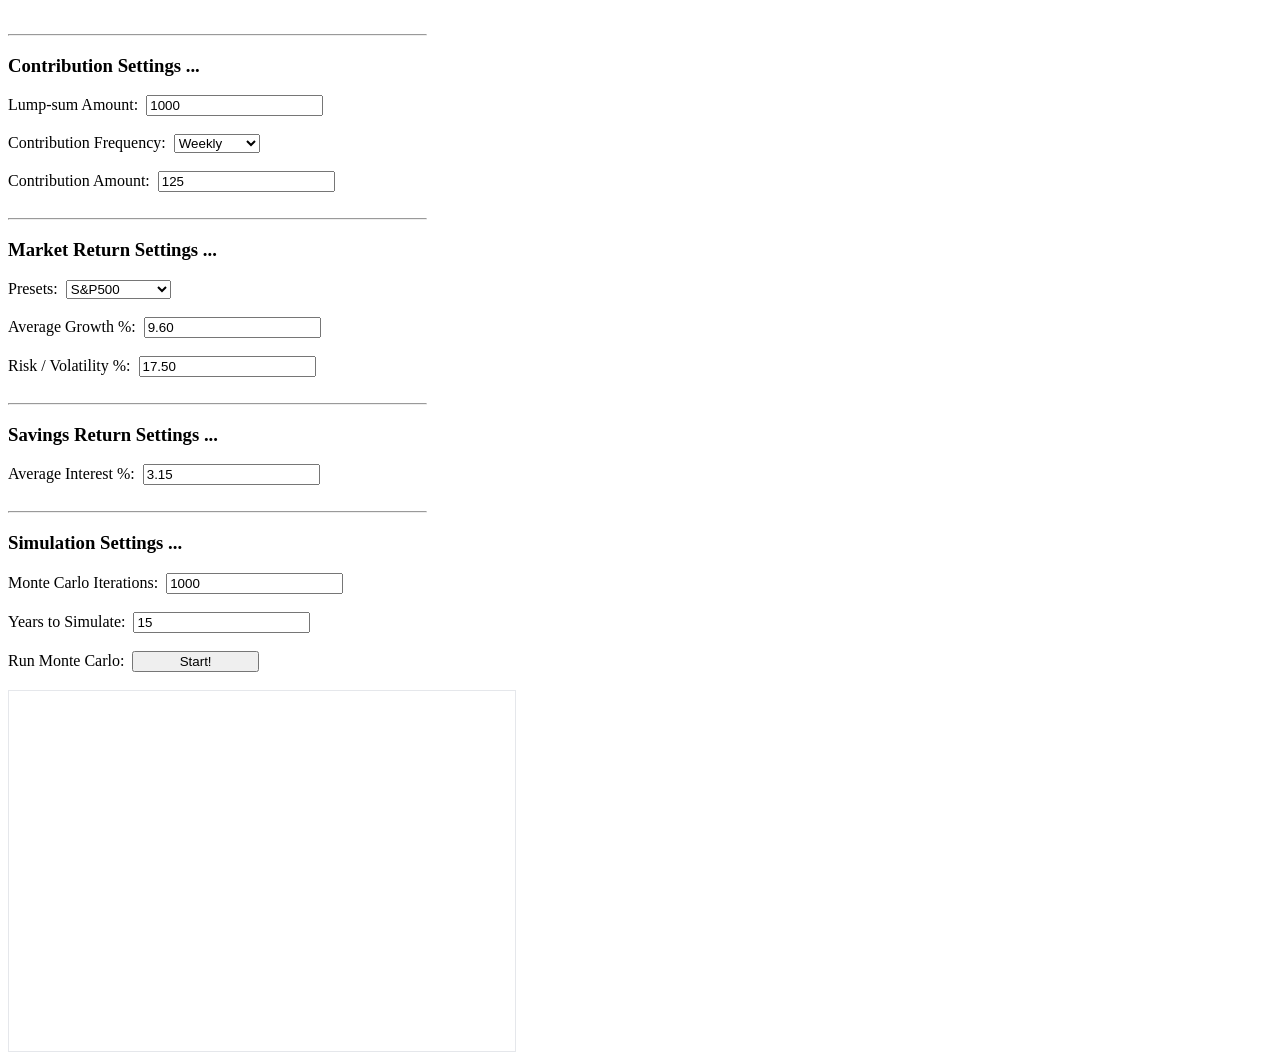
==== emergencysavings_vs_emergencyinvesting/esei.html @ 8dc0ede1 "Made chart" ====
<!DOCTYPE html>
<html lang="en">
<head>
    <meta charset="UTF-8">
    <title>Saving/Investing Simulation</title>
    
    <link rel="stylesheet" href="eseistyle.css">
    <script src="esei.js" defer></script>

</head>

<br><hr class="hf-ln">            <!-- Contribution Settings --> 
<h3>Contribution Settings ...</h3>

<label for="lump-sum">Lump-sum Amount:&nbsp;</label>
<input type="number" id="lump-sum" step="any" min="0" value="1000">

<br><br>

<label for="contri-freq">Contribution Frequency:&nbsp;</label>
<select id="contri-freq">  
    <option value="252">Daily</option>
    <option value="52" selected>Weekly</option>
    <option value="26">Biweekly</option>
    <option value="12">Monthly</option>
    <option value="6">Bimonthly</option>
    <option value="4">Quarterly</option>
    <option value="2">Biquarterly</option>
    <option value="1">Yearly</option>
</select>

<br><br>

<label for="contri-amount">Contribution Amount:&nbsp;</label>
<input type="number" id="contri-amount" step="any" min="0" value="125">

<br><br><hr class="hf-ln">            <!-- Market Return Settings --> 
<h3>Market Return Settings ...</h3>

<label for="preset-returns">Presets:&nbsp;</label>
<select id="preset-returns">
    <option value="">Manual</option>
    <option value="SPY" selected>S&P500</option>
    <option value="QQQ">NASDAQ 100</option>
</select>

<br><br>

<label for="cagr">Average Growth %:&nbsp;</label>
<input type="number" id="cagr" class="marketInputs" step="any" min="0" value="9.60">

<br><br>

<label for="volatility">Risk / Volatility %:&nbsp;</label>
<input type="number" id="volatility" class="marketInputs" step="any" min="0" value="17.50" max="100">

<br><br><hr class="hf-ln">          <!-- Savings Return Settings --> 
<h3>Savings Return Settings ...</h3>

<label for="interest">Average Interest %:&nbsp;</label>
<input type="number" id="interest" step="any" min="0" value="3.15">

<br><br><hr class="hf-ln">          <!-- Simulation Settings --> 
<h3>Simulation Settings ...</h3>

<label for="iterations">Monte Carlo Iterations:&nbsp;</label>
<input type="number" id="iterations" step="any" min="0" value="1000">

<br><br>

<label for="years">Years to Simulate:&nbsp;</label>
<input type="number" id="years" step="any" min="0" max="100" value="15">

<br><br>
<label>Run Monte Carlo:&nbsp;</label>
<button id="run-button" class="wide-button"> Start! </button>

<br><br>

<div id="chart-container" style="position: relative; width: 40%; height: 40vh; min-height: 200px; min-width: 0; margin-left: 0; margin-right: auto;">
    <canvas id="simChart" style="position: absolute; inset: 0; width: 100%; height: 100%; display: block; border: 1px solid #e5e7eb; background: #ffffff;"></canvas>
</div>
---- emergencysavings_vs_emergencyinvesting/eseistyle.css ----
.wide-button {
    width : 10%;
}

.hf-ln {
    margin-left : 0;
    margin-right : auto;
    width : 33%;
    min-width: 375px;
}
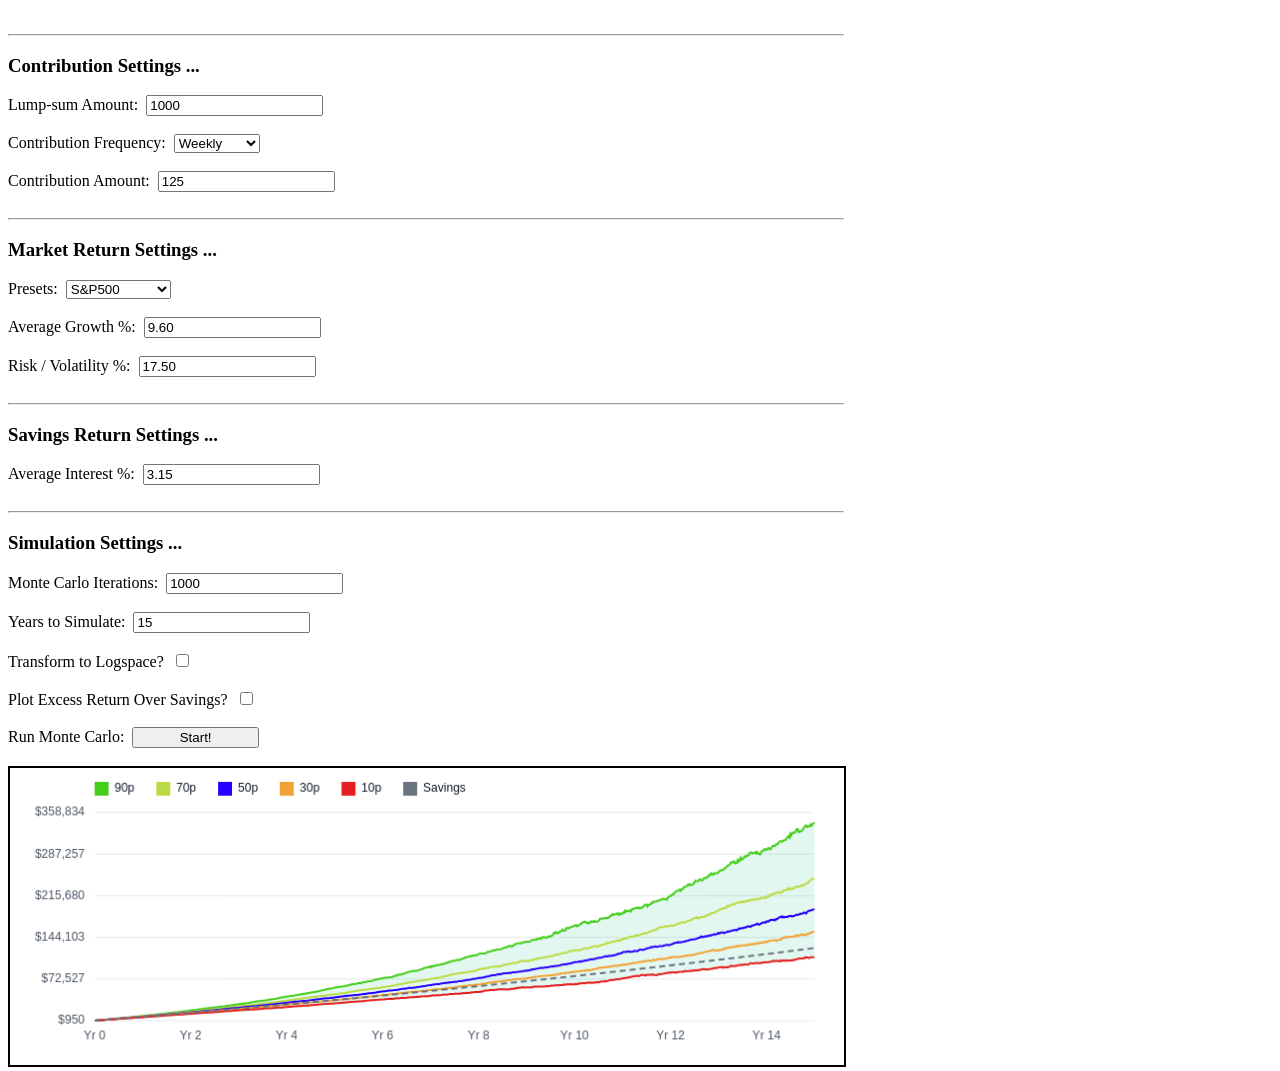
==== commit 5522a200: "added logspace and excess value" ====
--- a/emergencysavings_vs_emergencyinvesting/esei.html
+++ b/emergencysavings_vs_emergencyinvesting/esei.html
@@ -9,7 +9,9 @@
 
 </head>
 
-<br><hr class="hf-ln">            <!-- Contribution Settings --> 
+<!-- Contribution Settings --> 
+
+<br><hr class="hf-ln">            
 <h3>Contribution Settings ...</h3>
 
 <label for="lump-sum">Lump-sum Amount:&nbsp;</label>
@@ -34,7 +36,9 @@
 <label for="contri-amount">Contribution Amount:&nbsp;</label>
 <input type="number" id="contri-amount" step="any" min="0" value="125">
 
-<br><br><hr class="hf-ln">            <!-- Market Return Settings --> 
+<!-- Market Return Settings --> 
+
+<br><br><hr class="hf-ln">            
 <h3>Market Return Settings ...</h3>
 
 <label for="preset-returns">Presets:&nbsp;</label>
@@ -54,17 +58,21 @@
 <label for="volatility">Risk / Volatility %:&nbsp;</label>
 <input type="number" id="volatility" class="marketInputs" step="any" min="0" value="17.50" max="100">
 
-<br><br><hr class="hf-ln">          <!-- Savings Return Settings --> 
+<!-- Savings Return Settings --> 
+
+<br><br><hr class="hf-ln">          
 <h3>Savings Return Settings ...</h3>
 
 <label for="interest">Average Interest %:&nbsp;</label>
 <input type="number" id="interest" step="any" min="0" value="3.15">
 
-<br><br><hr class="hf-ln">          <!-- Simulation Settings --> 
+<!-- Simulation Settings --> 
+
+<br><br><hr class="hf-ln">          
 <h3>Simulation Settings ...</h3>
 
 <label for="iterations">Monte Carlo Iterations:&nbsp;</label>
-<input type="number" id="iterations" step="any" min="0" value="1000">
+<input type="number" id="iterations" step="any" min="5" value="1000">
 
 <br><br>
 
@@ -72,11 +80,24 @@
 <input type="number" id="years" step="any" min="0" max="100" value="15">
 
 <br><br>
+
+<label for="logspace">Transform to Logspace?&nbsp;</label>
+<input type="checkbox" id="logspace">
+
+<br><br>
+
+<label for="savings-subtract">Plot Excess Return Over Savings?&nbsp;</label>
+<input type="checkbox" id="savings-subtract">
+
+<br><br>
+
 <label>Run Monte Carlo:&nbsp;</label>
 <button id="run-button" class="wide-button"> Start! </button>
 
 <br><br>
 
-<div id="chart-container" style="position: relative; width: 40%; height: 40vh; min-height: 200px; min-width: 0; margin-left: 0; margin-right: auto;">
-    <canvas id="simChart" style="position: absolute; inset: 0; width: 100%; height: 100%; display: block; border: 1px solid #e5e7eb; background: #ffffff;"></canvas>
+<!-- Chart --> 
+
+<div id="chart-container" style="position: relative; width: 66%; height: 33vh; min-height: 0; min-width: 0; margin-left: 0; margin-right: auto;">
+    <canvas id="simChart" style="position: absolute; inset: 0; width: 100%; height: 100%; display: block; border: 2px solid #000; background: #ffffff;"></canvas>
 </div>
--- a/emergencysavings_vs_emergencyinvesting/eseistyle.css
+++ b/emergencysavings_vs_emergencyinvesting/eseistyle.css
@@ -1,3 +1,4 @@
+
 .wide-button {
     width : 10%;
 }
@@ -5,6 +6,6 @@
 .hf-ln {
     margin-left : 0;
     margin-right : auto;
-    width : 33%;
+    width : 66%;
     min-width: 375px;
 }
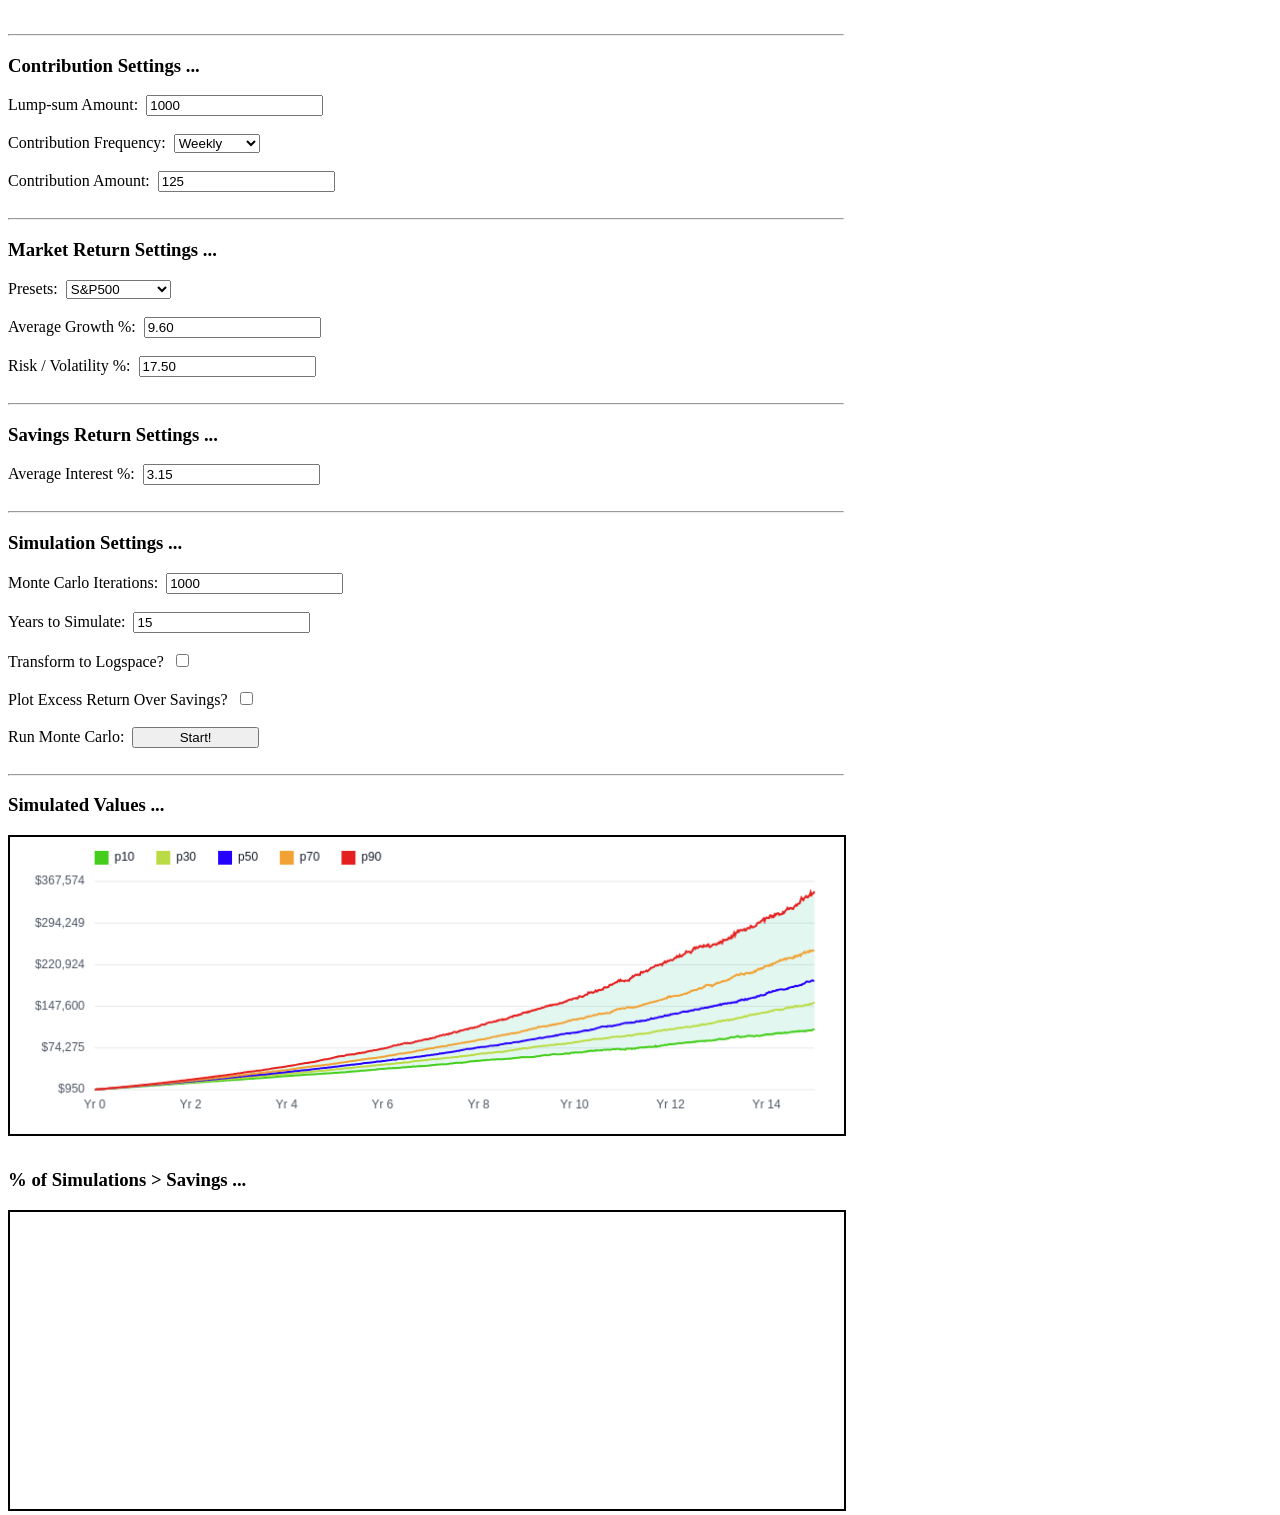
==== commit 2f3d2f29: "Made chart plotting easier" ====
--- a/emergencysavings_vs_emergencyinvesting/esei.html
+++ b/emergencysavings_vs_emergencyinvesting/esei.html
@@ -94,10 +94,18 @@
 <label>Run Monte Carlo:&nbsp;</label>
 <button id="run-button" class="wide-button"> Start! </button>
 
-<br><br>
+<!-- Charts --> 
 
-<!-- Chart --> 
+<br><br><hr class="hf-ln">  
 
-<div id="chart-container" style="position: relative; width: 66%; height: 33vh; min-height: 0; min-width: 0; margin-left: 0; margin-right: auto;">
+<label for="price-chart-container"><h3>Simulated Values ...</h3></label>
+<div id="price-chart-container" style="position: relative; width: 66%; height: 33vh; min-height: 0; min-width: 0; margin-left: 0; margin-right: auto;">
     <canvas id="simChart" style="position: absolute; inset: 0; width: 100%; height: 100%; display: block; border: 2px solid #000; background: #ffffff;"></canvas>
 </div>
+
+<br>
+
+<label for="percent-chart-container"><h3>% of Simulations > Savings ...</h3></label>
+<div id="percent-chart-container" style="position: relative; width: 66%; height: 33vh; min-height: 0; min-width: 0; margin-left: 0; margin-right: auto;">
+    <canvas id="percentChart" style="position: absolute; inset: 0; width: 100%; height: 100%; display: block; border: 2px solid #000; background: #ffffff;"></canvas>
+</div>
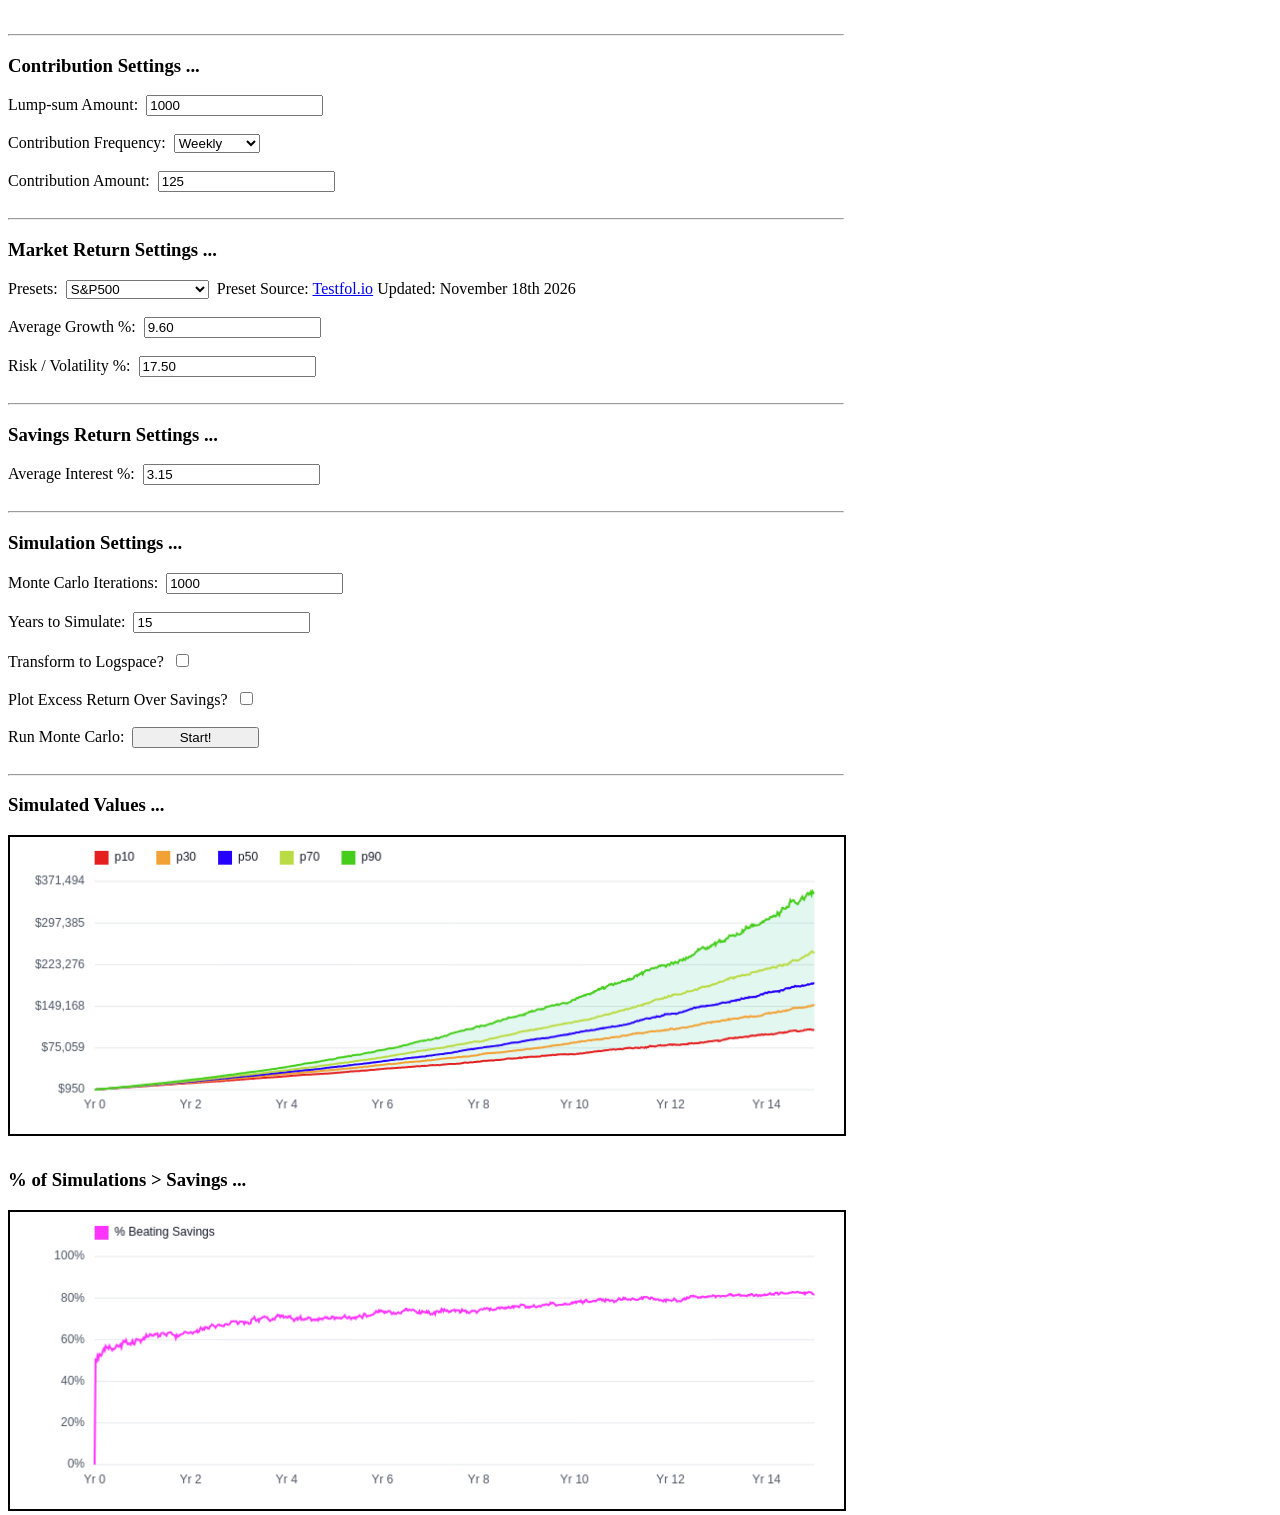
==== commit e1130228: "Added more presets" ====
--- a/emergencysavings_vs_emergencyinvesting/esei.html
+++ b/emergencysavings_vs_emergencyinvesting/esei.html
@@ -43,10 +43,25 @@
 
 <label for="preset-returns">Presets:&nbsp;</label>
 <select id="preset-returns">
+
     <option value="">Manual</option>
+
     <option value="SPY" selected>S&P500</option>
     <option value="QQQ">NASDAQ 100</option>
+    <option value="TQQQ">3x NASDAQ 100</option>
+    <option value="USSCV">US Small Cap Value</option>
+
+    <option value="VT">Total World</option>
+    <option value="VTI">Total US</option>
+    <option value="VXUS">Total Intl' (EXUS)</option>
+    
+    <option value="Gold">Gold</option>
+    <option value="Silver">Silver</option>
+
+    <option value="BTC">Bitcoin</option>
+
 </select>
+<label>&nbsp;Preset Source:&nbsp;<a href="https://testfol.io" target="_blank">Testfol.io</a>&nbsp;Updated:&nbsp;November 18th 2026</label>
 
 <br><br>
 
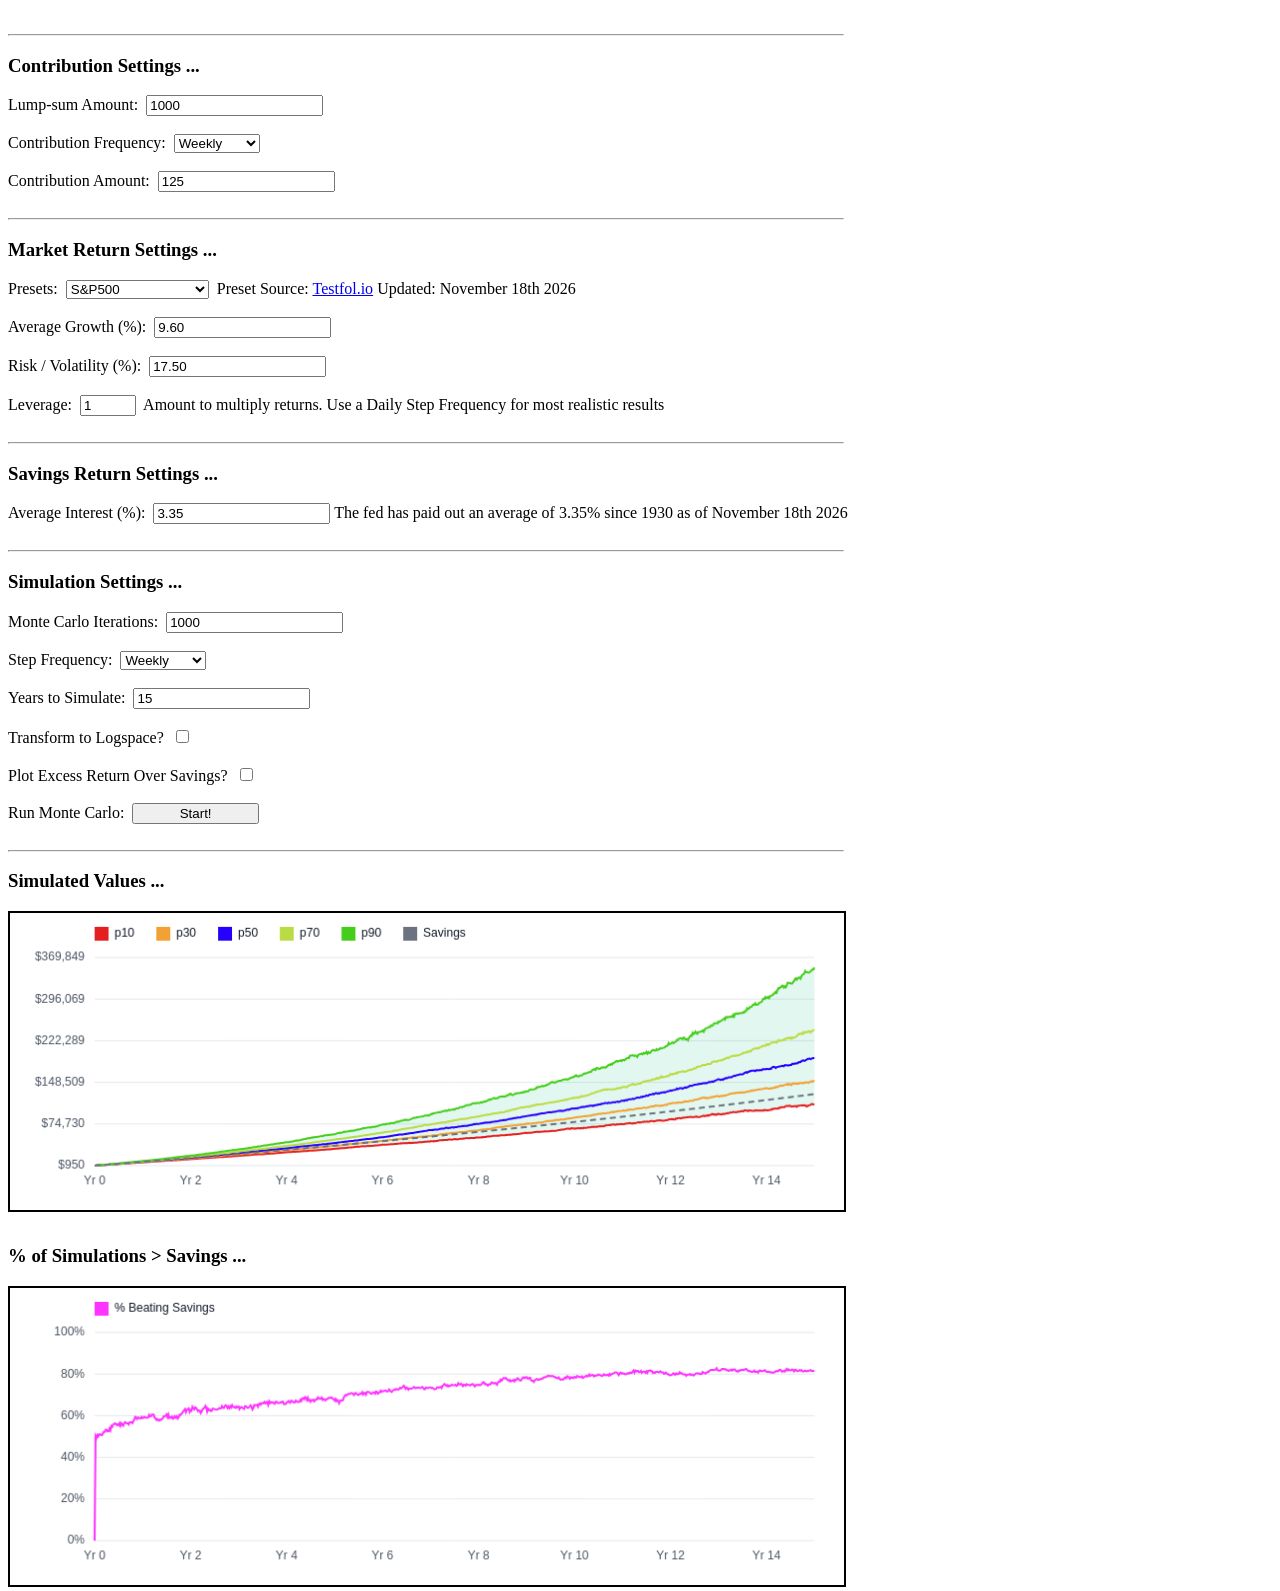
==== commit 1ea42876: "Added simulated leverage" ====
--- a/emergencysavings_vs_emergencyinvesting/esei.html
+++ b/emergencysavings_vs_emergencyinvesting/esei.html
@@ -48,7 +48,6 @@
 
     <option value="SPY" selected>S&P500</option>
     <option value="QQQ">NASDAQ 100</option>
-    <option value="TQQQ">3x NASDAQ 100</option>
     <option value="USSCV">US Small Cap Value</option>
 
     <option value="VT">Total World</option>
@@ -65,21 +64,28 @@
 
 <br><br>
 
-<label for="cagr">Average Growth %:&nbsp;</label>
+<label for="cagr">Average Growth (%):&nbsp;</label>
 <input type="number" id="cagr" class="marketInputs" step="any" min="0" value="9.60">
 
 <br><br>
 
-<label for="volatility">Risk / Volatility %:&nbsp;</label>
+<label for="volatility">Risk / Volatility (%):&nbsp;</label>
 <input type="number" id="volatility" class="marketInputs" step="any" min="0" value="17.50" max="100">
+
+<br><br>
+
+<label for="leverage">Leverage:&nbsp;</label>
+<input type="number" id="leverage" step="0.1" min="0" value="1" max="5">
+<label>&nbsp;Amount to multiply returns. Use a Daily Step Frequency for most realistic results</label>
 
 <!-- Savings Return Settings --> 
 
 <br><br><hr class="hf-ln">          
 <h3>Savings Return Settings ...</h3>
 
-<label for="interest">Average Interest %:&nbsp;</label>
-<input type="number" id="interest" step="any" min="0" value="3.15">
+<label for="interest">Average Interest (%):&nbsp;</label>
+<input type="number" id="interest" step="any" min="0" value="3.35">
+<label>The fed has paid out an average of 3.35% since 1930 as of November 18th 2026</label>
 
 <!-- Simulation Settings --> 
 
@@ -88,6 +94,20 @@
 
 <label for="iterations">Monte Carlo Iterations:&nbsp;</label>
 <input type="number" id="iterations" step="any" min="5" value="1000">
+
+<br><br>
+
+<label for="step-freq">Step Frequency:&nbsp;</label>
+<select id="step-freq">  
+    <option value="252">Daily</option>
+    <option value="52" selected>Weekly</option>
+    <option value="26">Biweekly</option>
+    <option value="12">Monthly</option>
+    <option value="6">Bimonthly</option>
+    <option value="4">Quarterly</option>
+    <option value="2">Biquarterly</option>
+    <option value="1">Yearly</option>
+</select>
 
 <br><br>
 
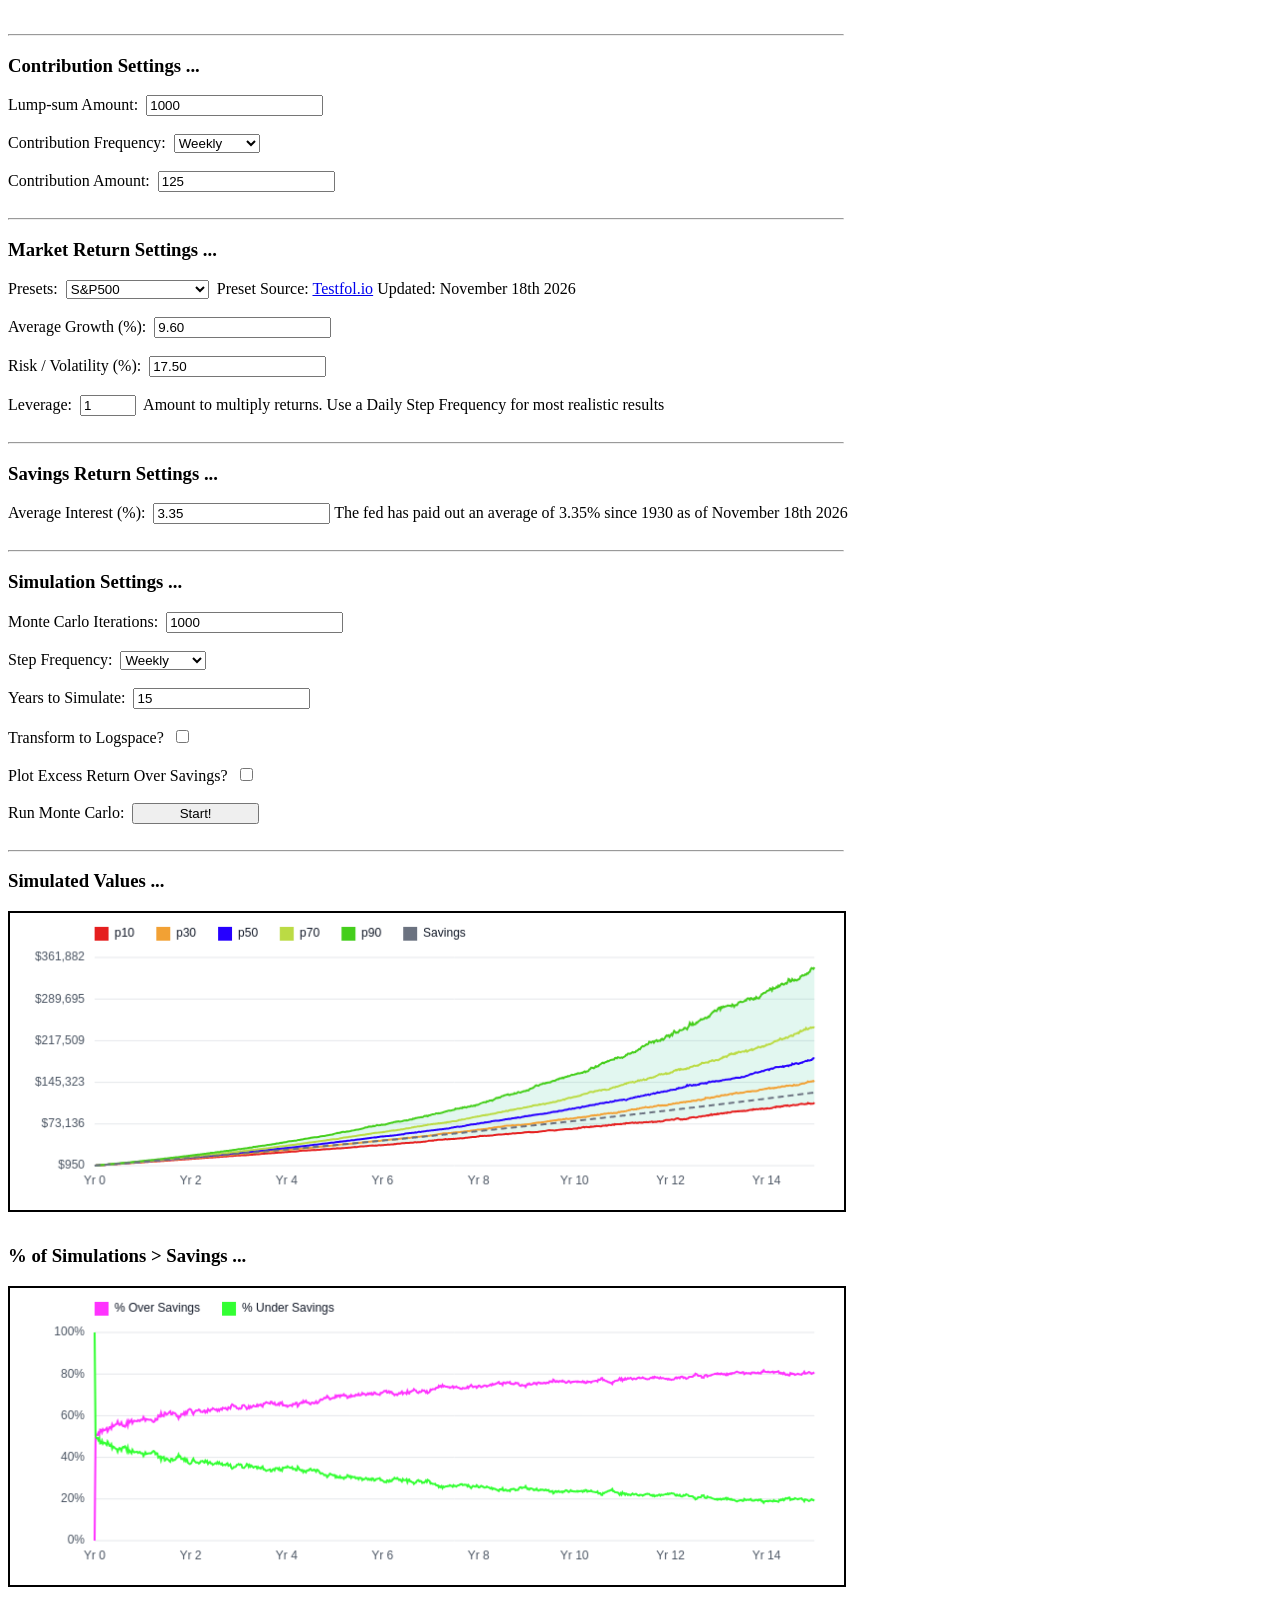
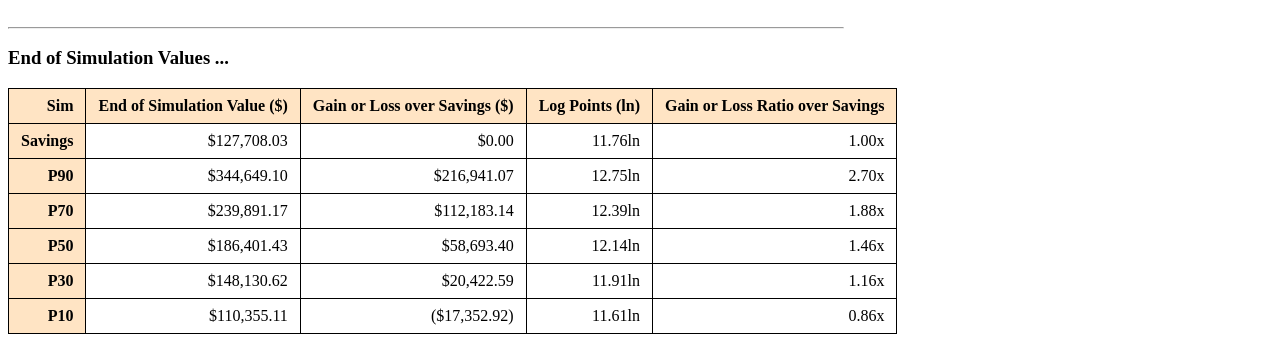
==== commit 21d235e0: "Added  table to see exact values" ====
--- a/emergencysavings_vs_emergencyinvesting/esei.html
+++ b/emergencysavings_vs_emergencyinvesting/esei.html
@@ -144,3 +144,65 @@
 <div id="percent-chart-container" style="position: relative; width: 66%; height: 33vh; min-height: 0; min-width: 0; margin-left: 0; margin-right: auto;">
     <canvas id="percentChart" style="position: absolute; inset: 0; width: 100%; height: 100%; display: block; border: 2px solid #000; background: #ffffff;"></canvas>
 </div>
+
+<!-- End of Simulation Values --> 
+
+<br><br><hr class="hf-ln">  
+
+<h3>End of Simulation Values ...</h3>
+
+<table id="EoSTable">
+  <thead>
+    <tr>
+      <th>Sim</th>
+      <th>End of Simulation Value ($)</th>
+      <th>Gain or Loss over Savings ($)</th>
+      <th>Log Points (ln)</th>
+      <th>Gain or Loss Ratio over Savings</th>
+    </tr>
+  </thead>
+  <tbody>
+    <tr>
+      <th>Savings</th>
+      <td id="savingsv">-</td>
+      <td id="savingsb">$0.00</td>
+      <td id="savingsl">-</td>
+      <td id="savingsr">1.00x</td>
+    </tr>
+    <tr>
+      <th>P90</th>
+      <td id="p90v">-</td>
+      <td id="p90b">-</td>
+      <td id="p90l">-</td>
+      <td id="p90r">-</td>
+    </tr>
+    <tr>
+      <th>P70</th>
+      <td id="p70v">-</td>
+      <td id="p70b">-</td>
+      <td id="p70l">-</td>
+      <td id="p70r">-</td>
+    </tr>
+    <tr>
+      <th>P50</th>
+      <td id="p50v">-</td>
+      <td id="p50b">-</td>
+      <td id="p50l">-</td>
+      <td id="p50r">-</td>
+    </tr>
+    <tr>
+      <th>P30</th>
+      <td id="p30v">-</td>
+      <td id="p30b">-</td>
+      <td id="p30l">-</td>
+      <td id="p30r">-</td>
+    </tr>
+    <tr>
+      <th>P10</th>
+      <td id="p10v">-</td>
+      <td id="p10b">-</td>
+      <td id="p10l">-</td>
+      <td id="p10r">-</td>
+    </tr>
+  </tbody>
+</table>
--- a/emergencysavings_vs_emergencyinvesting/eseistyle.css
+++ b/emergencysavings_vs_emergencyinvesting/eseistyle.css
@@ -8,4 +8,24 @@
     margin-right : auto;
     width : 66%;
     min-width: 375px;
+}
+
+#EoSTable {
+    border-collapse: collapse;
+    width: 260px;
+}
+
+#EoSTable th {
+    border: 1px solid #000000;
+    padding: 8px 12px;
+    text-align: right;
+    white-space: nowrap;
+    background-color:bisque;
+}
+
+#EoSTable td {
+    border: 1px solid #000000;
+    padding: 8px 12px;
+    text-align: right;
+    white-space: nowrap;
 }
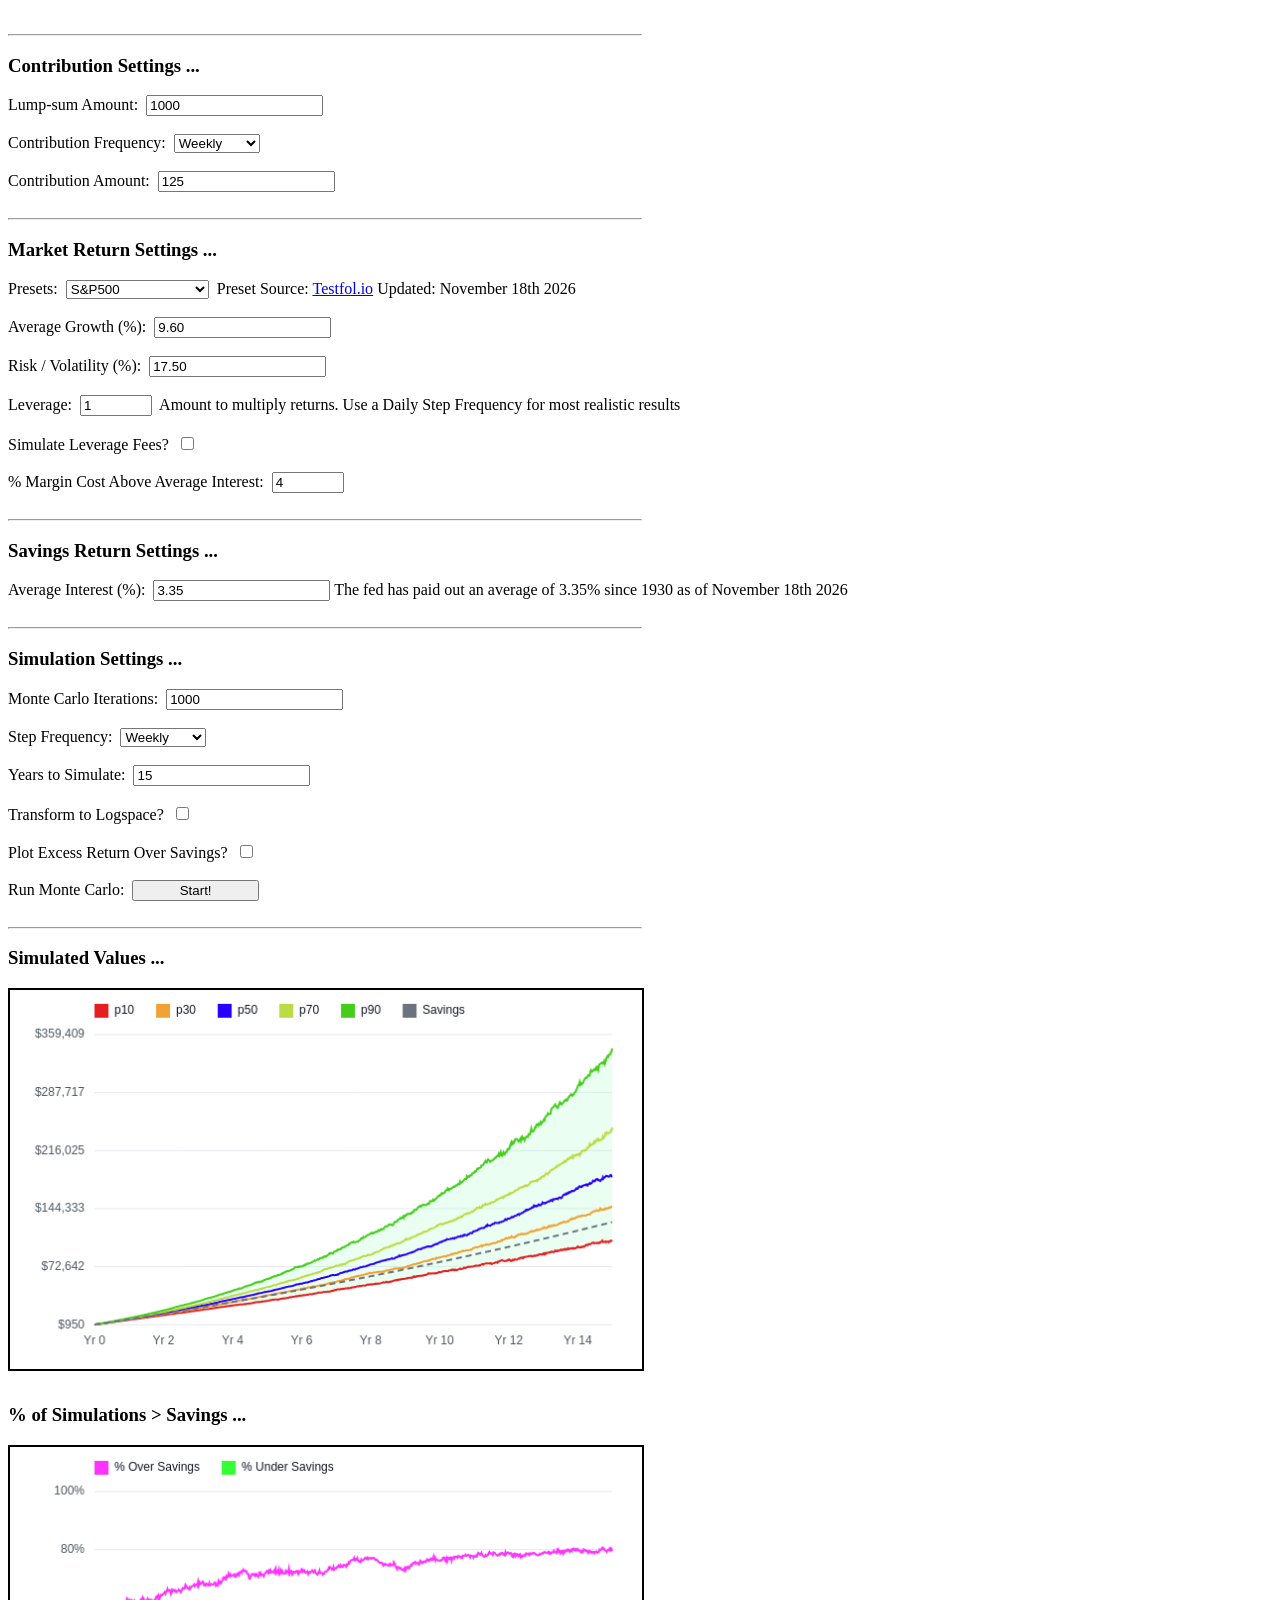
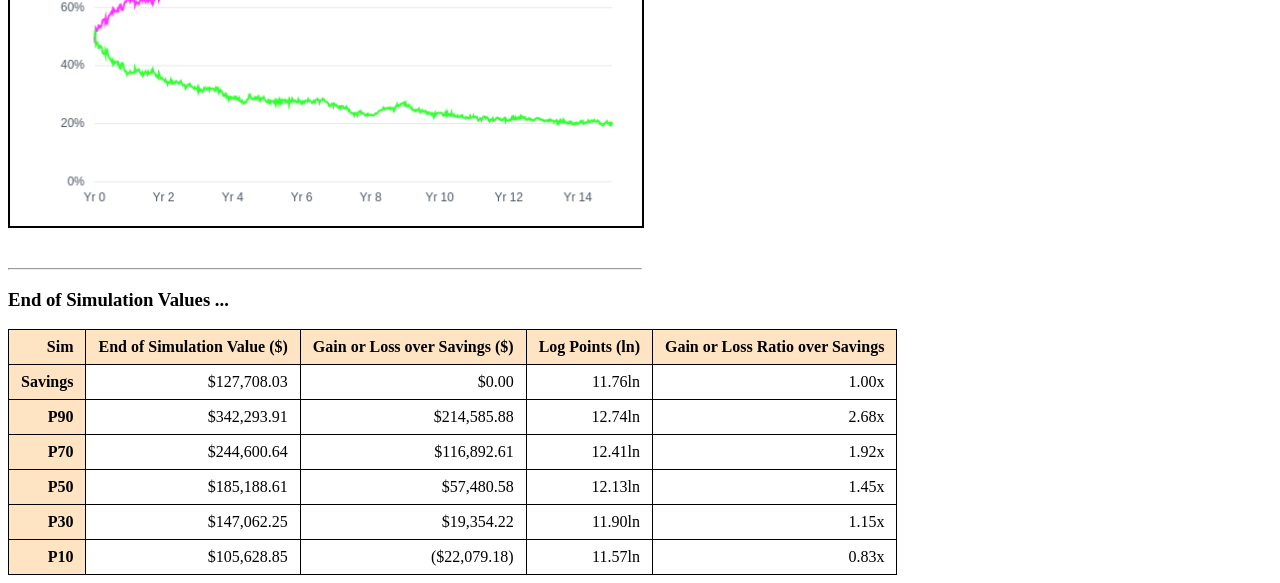
==== commit 2d754b1a: "Added leverage costs" ====
--- a/emergencysavings_vs_emergencyinvesting/esei.html
+++ b/emergencysavings_vs_emergencyinvesting/esei.html
@@ -75,8 +75,18 @@
 <br><br>
 
 <label for="leverage">Leverage:&nbsp;</label>
-<input type="number" id="leverage" step="0.1" min="0" value="1" max="5">
+<input type="number" id="leverage" step="0.1" min="0" value="1" max="100">
 <label>&nbsp;Amount to multiply returns. Use a Daily Step Frequency for most realistic results</label>
+
+<br><br>
+
+<label for="marginfee">Simulate Leverage Fees?&nbsp;</label>
+<input type="checkbox" id="marginfee">
+
+<br><br>
+
+<label for="marginrate">% Margin Cost Above Average Interest:&nbsp;</label>
+<input type="number" id="marginrate" step="0.01" min="0" value="4" max="10">
 
 <!-- Savings Return Settings --> 
 
@@ -134,14 +144,14 @@
 <br><br><hr class="hf-ln">  
 
 <label for="price-chart-container"><h3>Simulated Values ...</h3></label>
-<div id="price-chart-container" style="position: relative; width: 66%; height: 33vh; min-height: 0; min-width: 0; margin-left: 0; margin-right: auto;">
+<div id="price-chart-container" style="position: relative; width: 50%; aspect-ratio: 5/3; min-height: 0; min-width: 0; margin-left: 0; margin-right: auto;">
     <canvas id="simChart" style="position: absolute; inset: 0; width: 100%; height: 100%; display: block; border: 2px solid #000; background: #ffffff;"></canvas>
 </div>
 
 <br>
 
 <label for="percent-chart-container"><h3>% of Simulations > Savings ...</h3></label>
-<div id="percent-chart-container" style="position: relative; width: 66%; height: 33vh; min-height: 0; min-width: 0; margin-left: 0; margin-right: auto;">
+<div id="percent-chart-container" style="position: relative; width: 50%; aspect-ratio: 5/3; min-height: 0; min-width: 0; margin-left: 0; margin-right: auto;">
     <canvas id="percentChart" style="position: absolute; inset: 0; width: 100%; height: 100%; display: block; border: 2px solid #000; background: #ffffff;"></canvas>
 </div>
 
--- a/emergencysavings_vs_emergencyinvesting/eseistyle.css
+++ b/emergencysavings_vs_emergencyinvesting/eseistyle.css
@@ -6,7 +6,7 @@
 .hf-ln {
     margin-left : 0;
     margin-right : auto;
-    width : 66%;
+    width : 50%;
     min-width: 375px;
 }
 
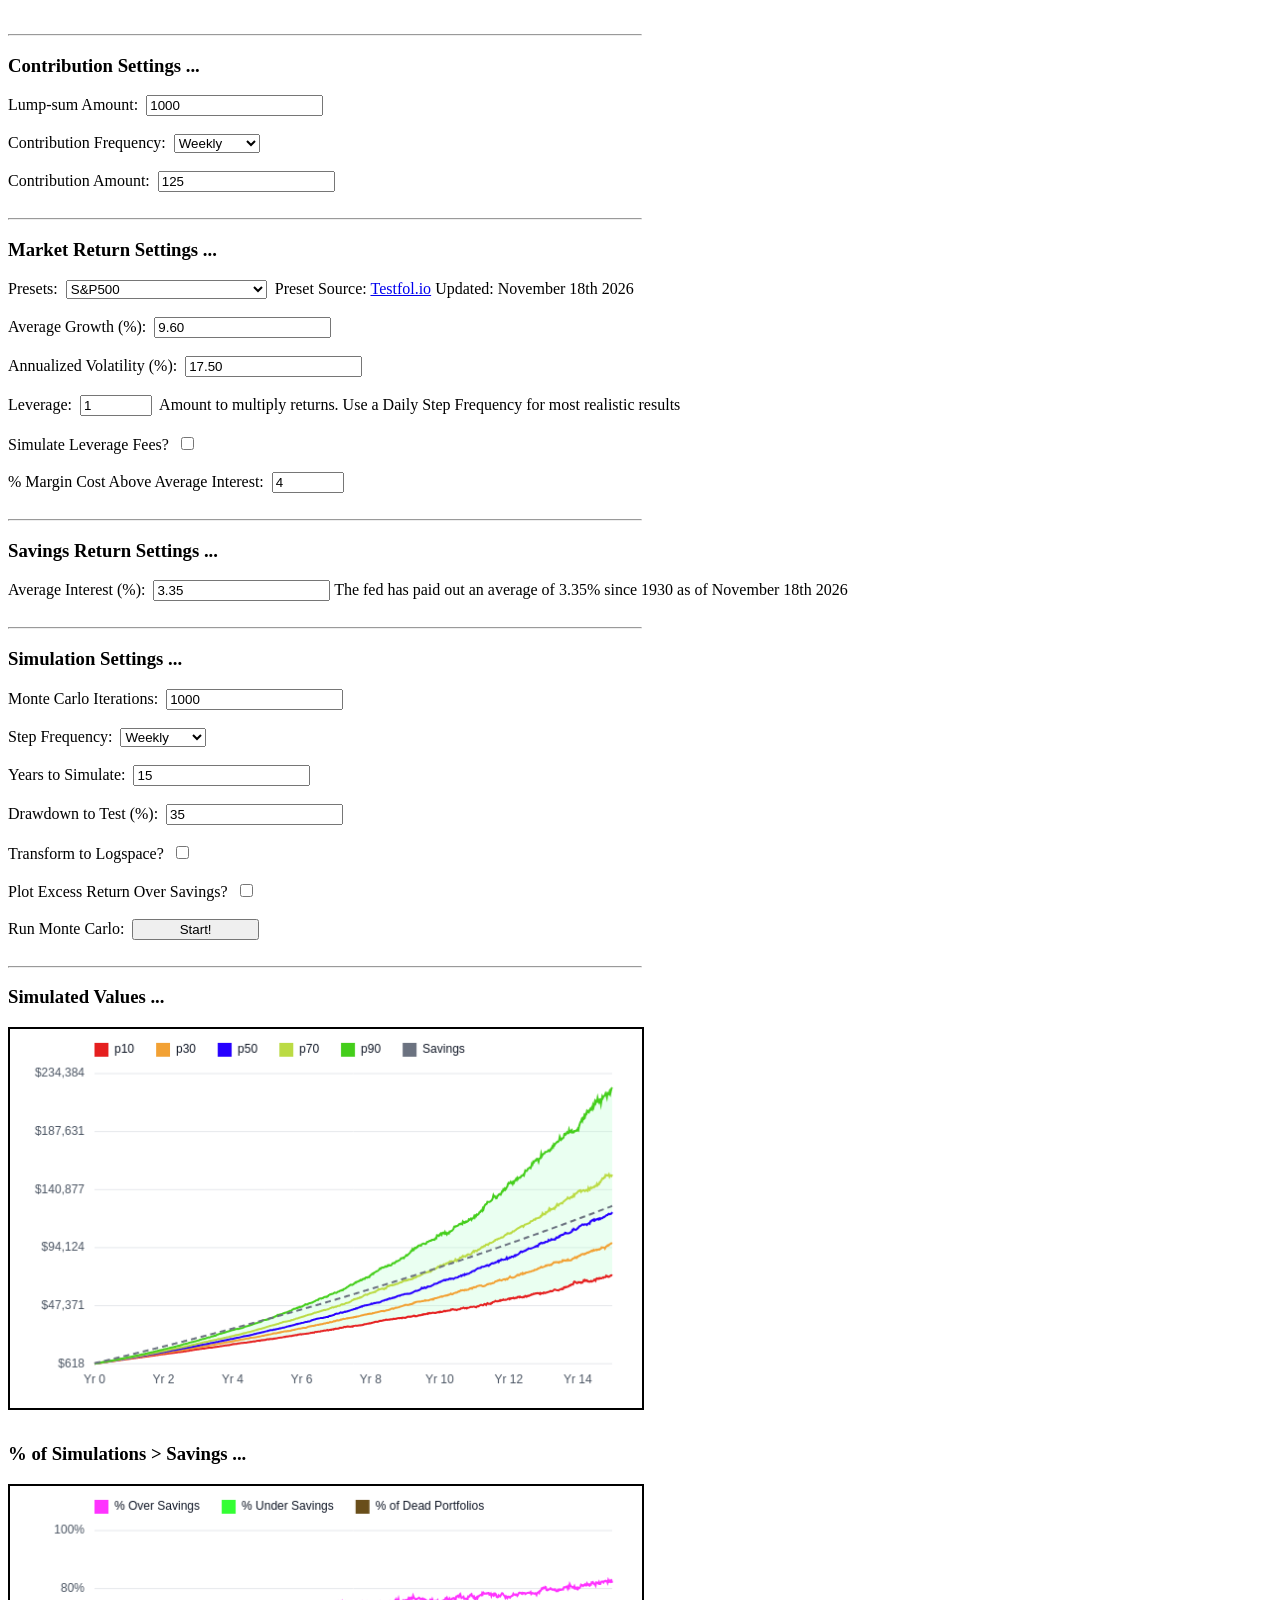
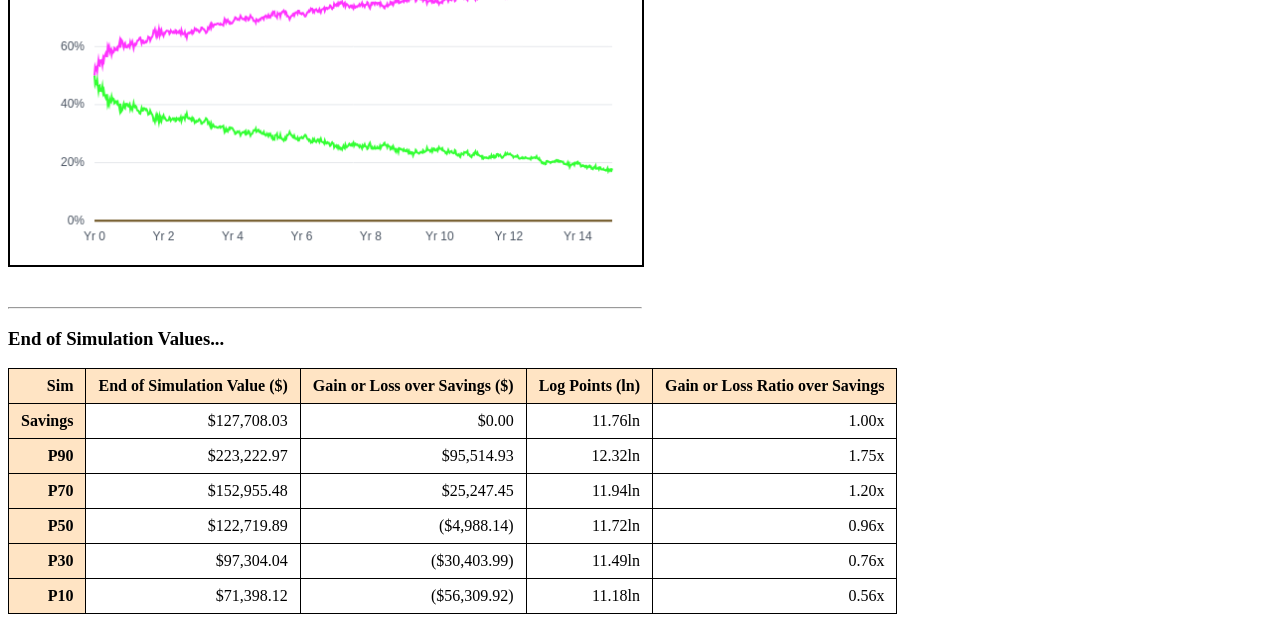
==== commit 85123ea2: "Added Drawdown Testing" ====
--- a/emergencysavings_vs_emergencyinvesting/esei.html
+++ b/emergencysavings_vs_emergencyinvesting/esei.html
@@ -48,17 +48,22 @@
 
     <option value="SPY" selected>S&P500</option>
     <option value="QQQ">NASDAQ 100</option>
+    <option value="RUS">Russell 2000</option>
     <option value="USSCV">US Small Cap Value</option>
 
     <option value="VT">Total World</option>
     <option value="VTI">Total US</option>
-    <option value="VXUS">Total Intl' (EXUS)</option>
+    <option value="VXUS">Total Intl' (ex-US)</option>
     
     <option value="Gold">Gold</option>
     <option value="Silver">Silver</option>
 
     <option value="BTC">Bitcoin</option>
 
+    <option value="CDTY">Commodities</option>
+    <option value="MFUT">Managed Futures</option>
+    <option value="REIT">Real-Estate Investment Trusts</option>
+
 </select>
 <label>&nbsp;Preset Source:&nbsp;<a href="https://testfol.io" target="_blank">Testfol.io</a>&nbsp;Updated:&nbsp;November 18th 2026</label>
 
@@ -69,7 +74,7 @@
 
 <br><br>
 
-<label for="volatility">Risk / Volatility (%):&nbsp;</label>
+<label for="volatility">Annualized Volatility (%):&nbsp;</label>
 <input type="number" id="volatility" class="marketInputs" step="any" min="0" value="17.50" max="100">
 
 <br><br>
@@ -126,6 +131,11 @@
 
 <br><br>
 
+<label for="stress">Drawdown to Test (%):&nbsp;</label>
+<input type="number" id="stress" step="any" min="0" max="100" value="35">
+
+<br><br>
+
 <label for="logspace">Transform to Logspace?&nbsp;</label>
 <input type="checkbox" id="logspace">
 
@@ -159,7 +169,7 @@
 
 <br><br><hr class="hf-ln">  
 
-<h3>End of Simulation Values ...</h3>
+<h3>End of Simulation Values...</h3>
 
 <table id="EoSTable">
   <thead>
